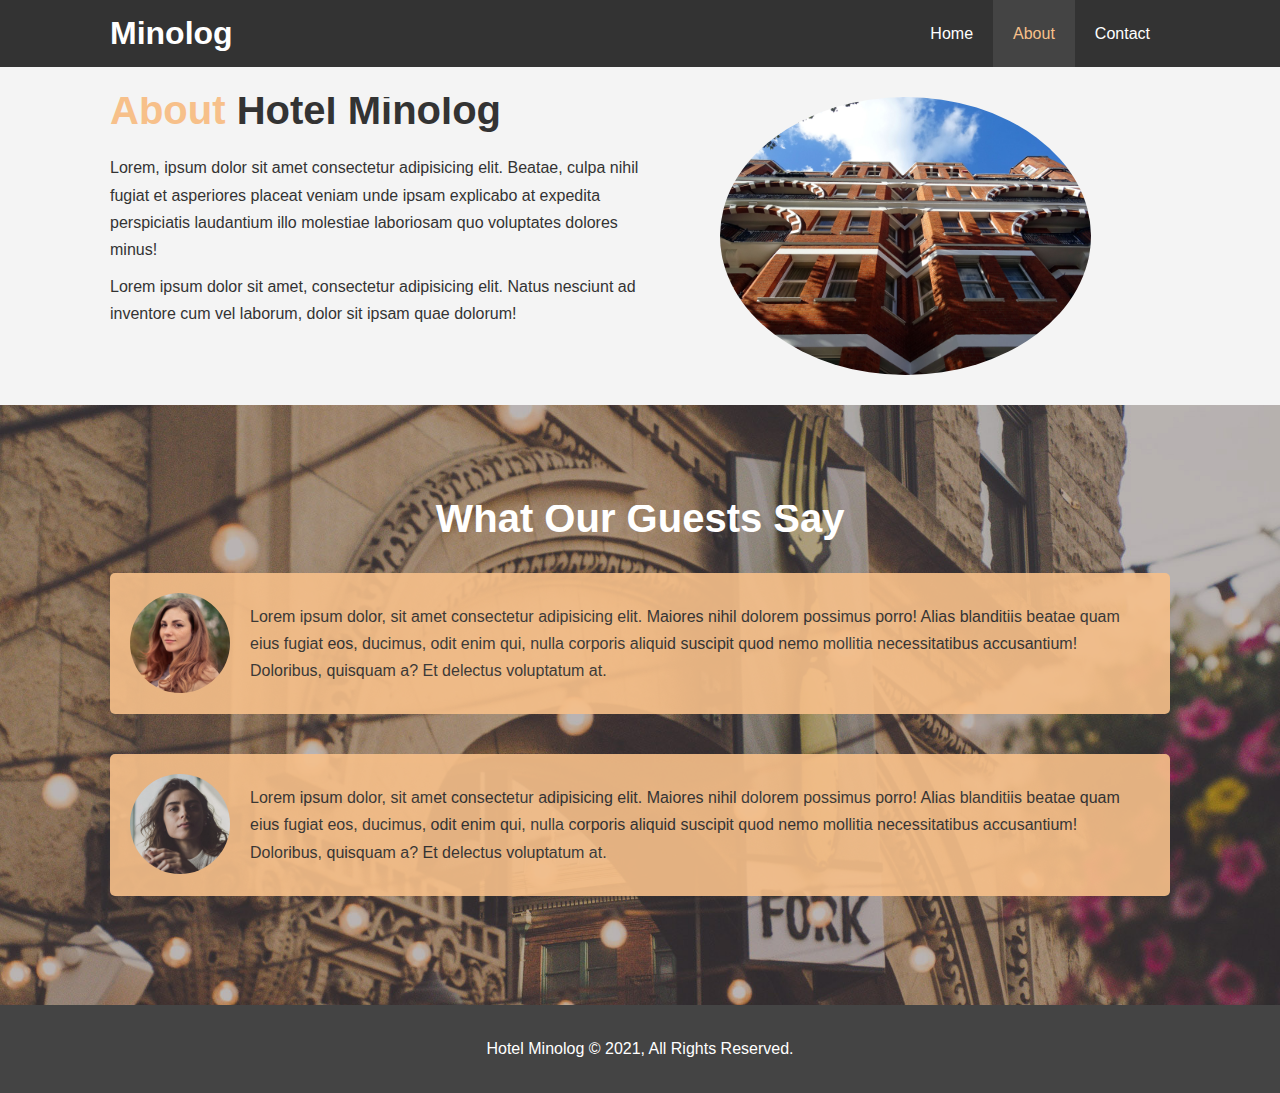
==== about.html @ 4939778b "web-style" ====
<!DOCTYPE html>
<html lang="jp">
<head>
    <meta charset="UTF-8">
    <meta http-equiv="X-UA-Compatible" content="IE=edge">
    <meta name="viewport" content="width=device-width, initial-scale=1.0">
    <meta name="description" content="Welcome to the most extraordinary hotel in Nagoya">
    <meta name="keywords" content="hotel,nagoya hotel">
    <link rel="stylesheet" href="css/style.css">
    <title>Hotel Minolog | About</title>
</head>
<body>
    <header>
        <nav id="navbar">
            <div class="container">
                <h1 class="logo"><a href="index.html">Minolog</a></h1>
                <ul>
                    <li><a href="index.html">Home</a></li>
                    <li><a class="current" href="about.html">About</a></li>
                    <li><a href="contact.html">Contact</a></li>
                </ul>
            </div>
        </nav>
    </header>
    
    <section id="about-info" class="bg-light py-3">
        <div class="container">
            <div class="info-left">
                <h1 class="l-heading"><span class="text-primary">About</span> Hotel Minolog</h1>
                <p>
                    Lorem, ipsum dolor sit amet consectetur adipisicing elit. Beatae, culpa nihil fugiat et asperiores placeat veniam unde ipsam explicabo at expedita perspiciatis laudantium illo molestiae laboriosam quo voluptates dolores minus!
                </p>
                <p>
                    Lorem ipsum dolor sit amet, consectetur adipisicing elit. Natus nesciunt ad inventore cum vel laborum, dolor sit ipsam quae dolorum!
                </p>
            </div>
            <div class="info-right">
                <img src="./img/photo-2.jpg" alt="hotel">
            </div>
        </div>
    </section>

    <div class="clr"></div>

    <section id="testimonials" class="py-3">
        <div class="container">
            <h2 class="l-heading">What Our Guests Say</h2>
            <div class="testimonial bg-primary">
                <img src="./img/person-1.jpg" alt="Samantha">
                <p>Lorem ipsum dolor, sit amet consectetur adipisicing elit. Maiores nihil dolorem possimus porro! Alias blanditiis beatae quam eius fugiat eos, ducimus, odit enim qui, nulla corporis aliquid suscipit quod nemo mollitia necessitatibus accusantium! Doloribus, quisquam a? Et delectus voluptatum at.</p>
            </div>

            <div class="testimonial bg-primary">
                <img src="./img/person-2.jpg" alt="Jen">
                <p>Lorem ipsum dolor, sit amet consectetur adipisicing elit. Maiores nihil dolorem possimus porro! Alias blanditiis beatae quam eius fugiat eos, ducimus, odit enim qui, nulla corporis aliquid suscipit quod nemo mollitia necessitatibus accusantium! Doloribus, quisquam a? Et delectus voluptatum at.</p>
            </div>
        </div>
    </section>

    <footer id="main-footer">
        <p>Hotel Minolog &copy; 2021, All Rights Reserved.</p>
    </footer>
</body>
</html>
---- css/style.css ----
/*  */
* {
    margin: 0;
    padding: 0;
    box-sizing: border-box;
}

/*  */
html, body {
    font-family: 'Segoe UI', Tahoma, Geneva, Verdana, sans-serif;
    line-height: 1.7em;
}

a {
    color: #333;
    text-decoration: none;
}

h1, h2, h3 {
    padding-bottom: 20px;
}

p {
    margin: 10px 0;
}

/*  */
.container {
    margin: auto;
    max-width: 1100px;
    overflow: auto;
    padding: 0 20px;
}

.text-primary {
    color: #f7c08a;
}

.lead {
    font-size: 20px;
}

.btn {
    display: inline-block;
    font-size: 18px;
    color: #fff;
    background: #333;
    padding: 13px 20px;
    border: none;
    cursor: pointer;
}

.btn:hover {
    background: #f7c08a;
    color: #333;
}

.btn-light {
    background: #f4f4f4;
    color: #333;
}

.bg-dark {
    background: #333;
    color: #fff;
}

.bg-light {
    background: #f4f4f4;
    color: #333;
}

.bg-primary {
    background: #f7c08a;
    color: #333;
}

.clr {
    clear: both;
}

.l-heading {
    font-size: 40px;
}

/*  */
.py-1 { padding: 10px 0; }
.py-2 { padding: 20px 0; }
.py-3 { padding: 30px 0; }

/*  */
#navbar {
    background: #333;
    color: #fff;
    overflow: auto;
}

#navbar a {
    color: #fff;
}

#navbar h1 {
    float: left;
    padding-top: 20px;
}

#navbar ul {
    list-style: none;
    float: right;
}

#navbar ul li {
    float: left;
}

#navbar ul li a {
    display: block;
    padding: 20px;
    text-align: center;
}

#navbar ul li a:hover,
#navbar ul li a.current {
    background: #444;
    color: #f7c08a;
}

/*  */
#showcase {
    background: url('../img/showcase.jpg') no-repeat center center/cover;
    height: 600px;
}

#showcase .showcase-content {
    color: #fff;
    text-align: center;
    padding-top: 170px;
}

#showcase .showcase-content h1 {
    font-size: 60px;
    line-height: 1.2em;
}

#showcase .showcase-content p {
    padding-bottom: 20px;
    line-height: 1.7em;
}

/*  */
#home-info {
    height: 400px;
}

#home-info .info-img {
    float: left;
    width: 50%;
    background: url('../img/photo-1.jpg') no-repeat;
    min-height: 100%;
}

#home-info .info-content {
    float: right;
    width: 50%;
    height: 100%;
    text-align: center;
    padding: 50px 30px;
    overflow: hidden;
}

#home-info .info-content p {
    padding-bottom: 30px;
}

/*  */
.box {
    float: left;
    width: 33.3%;
    padding: 50px;
    text-align: center;
}
.box i {
    margin-bottom: 10px;
}


/*  */
#about-info .info-right {
    float: right;
    width: 50%;
    min-height: 100%;
}

#about-info .info-right img {
    display: block;
    margin: auto;
    width: 70%;
    border-radius: 50%;
}

#about-info .info-left {
    float: left;
    width: 50%;
    min-height: 100%;
}


/*  */
#testimonials {
    height: 600px;
    background: url('../img/test-bg.jpg') center center/cover;
    padding-top: 100px;
}

#testimonials h2 {
    color: #fff;
    text-align: center;
    padding-bottom: 40px;
}

#testimonials .testimonial {
    padding: 20px;
    margin-bottom: 40px;
    border-radius: 5px;
    opacity: 0.9;
}

#testimonials .testimonial img {
    width: 100px;
    float: left;
    margin-right: 20px;
    border-radius: 50%;
}

#contact-form label {
    display: block;
    margin-bottom: 5px;
}

#contact-form input,
#contact-form textarea {
    width: 100%;
    padding: 10px;
    border: 1px #ddd solid;
}

#contact-form textarea {
    height: 200px;
}

#contact-form input:focus,
#contact-form textarea:focus {
    outline: none;
    border-color: #f7c08a;
}

/*  */
#contact-form .form-group {
    margin-bottom: 20px;
}

/*  */
#main-footer {
    text-align: center;
    background: #444;
    color: #fff;
    padding: 20px;
}
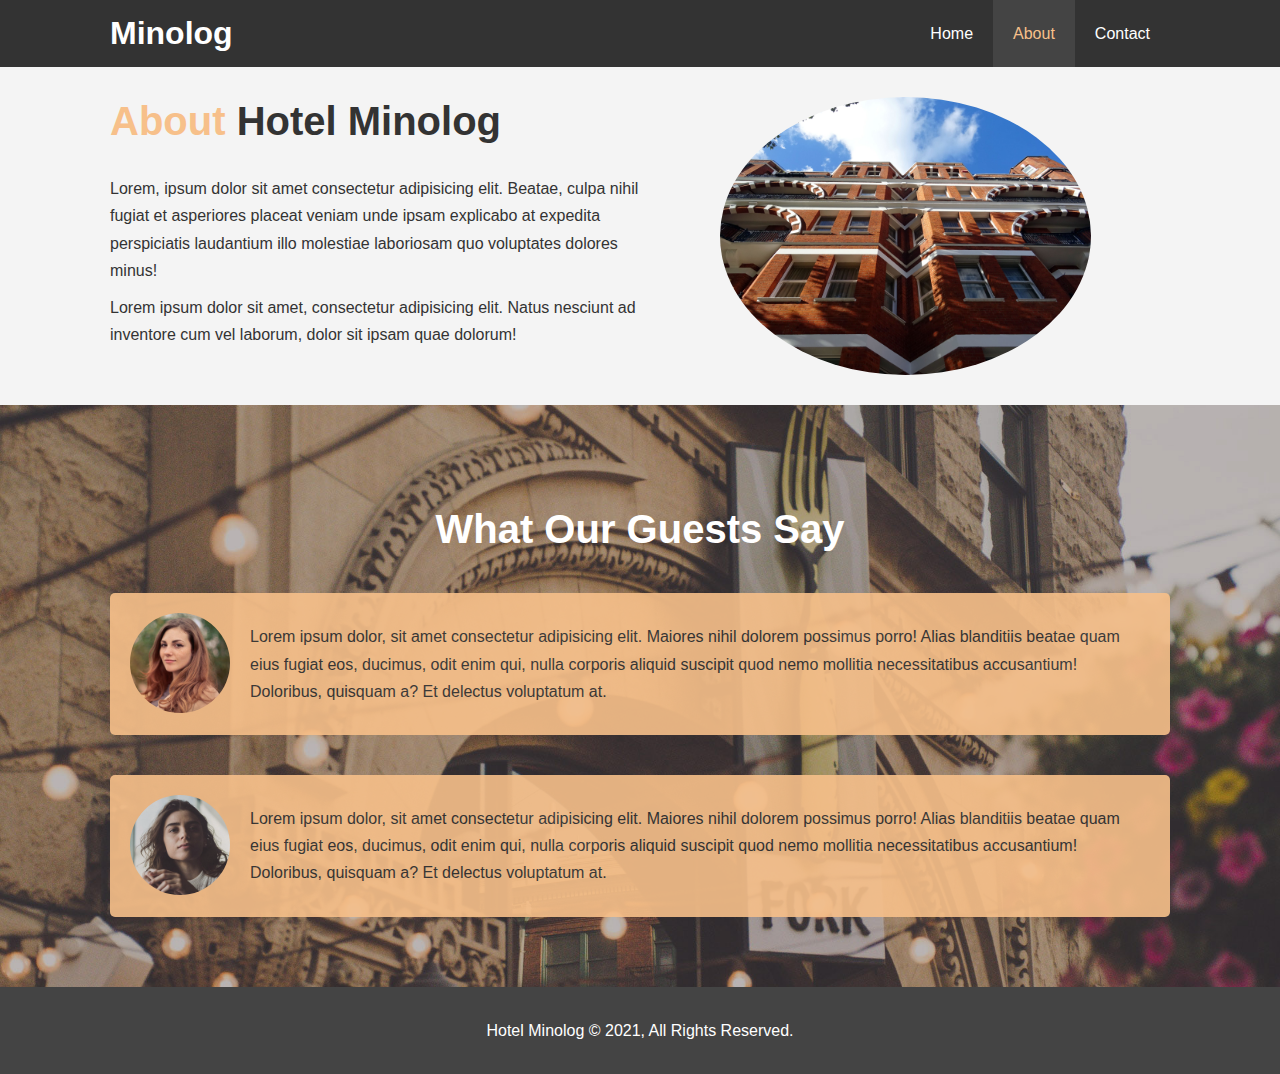
==== commit 60ce5d8c: "mobile" ====
--- a/about.html
+++ b/about.html
@@ -7,6 +7,7 @@
     <meta name="description" content="Welcome to the most extraordinary hotel in Nagoya">
     <meta name="keywords" content="hotel,nagoya hotel">
     <link rel="stylesheet" href="css/style.css">
+    <link rel="stylesheet" media="screen and (max-width: 768px)" href="css/mobile.css">
     <title>Hotel Minolog | About</title>
 </head>
 <body>
--- a/css/style.css
+++ b/css/style.css
@@ -81,6 +81,7 @@
 
 .l-heading {
     font-size: 40px;
+    line-height: 1.2;
 }
 
 /*  */
@@ -207,7 +208,7 @@
 
 /*  */
 #testimonials {
-    height: 600px;
+    height: 100%;
     background: url('../img/test-bg.jpg') center center/cover;
     padding-top: 100px;
 }
@@ -267,3 +268,7 @@
     padding: 20px;
 }
 
+/*  */
+#contact-info .box {
+    border-bottom: #444 dotted 1px;
+}--- a/css/mobile.css
+++ b/css/mobile.css
@@ -0,0 +1,64 @@
+#navbar .logo {
+    float: none;
+    text-align: center;
+}
+
+#navbar ul,
+#navbar ul li {
+    float: none;
+}
+
+#navbar ul li a {
+    padding: 5px;
+    border-bottom: #444 dotted 1px;
+}
+
+/*  */
+#showcase {
+    height: 100%;
+}
+
+#showcase .showcase-content {
+    padding-top: 70px;
+    padding-bottom: 30px;
+}
+
+/*  */
+#home-info {
+    height: 400px;
+}
+
+#home-info .info-img {
+    display: none;
+}
+
+#home-info .info-content {
+    float: none;
+    width: 100%;
+}
+
+/*  */
+.box {
+    float: none;
+    width: 100%;
+}
+
+/*  */
+#about-info .info-right,
+#about-info .info-left {
+    float: none;
+    width: 100%;
+}
+
+#about-info .info-right {
+    margin-top: 30px;
+}
+
+.l-heading {
+    text-align: center;
+}
+
+/* Contact */
+#contact-info .box {
+    border-bottom: #444 dotted 1px;
+}